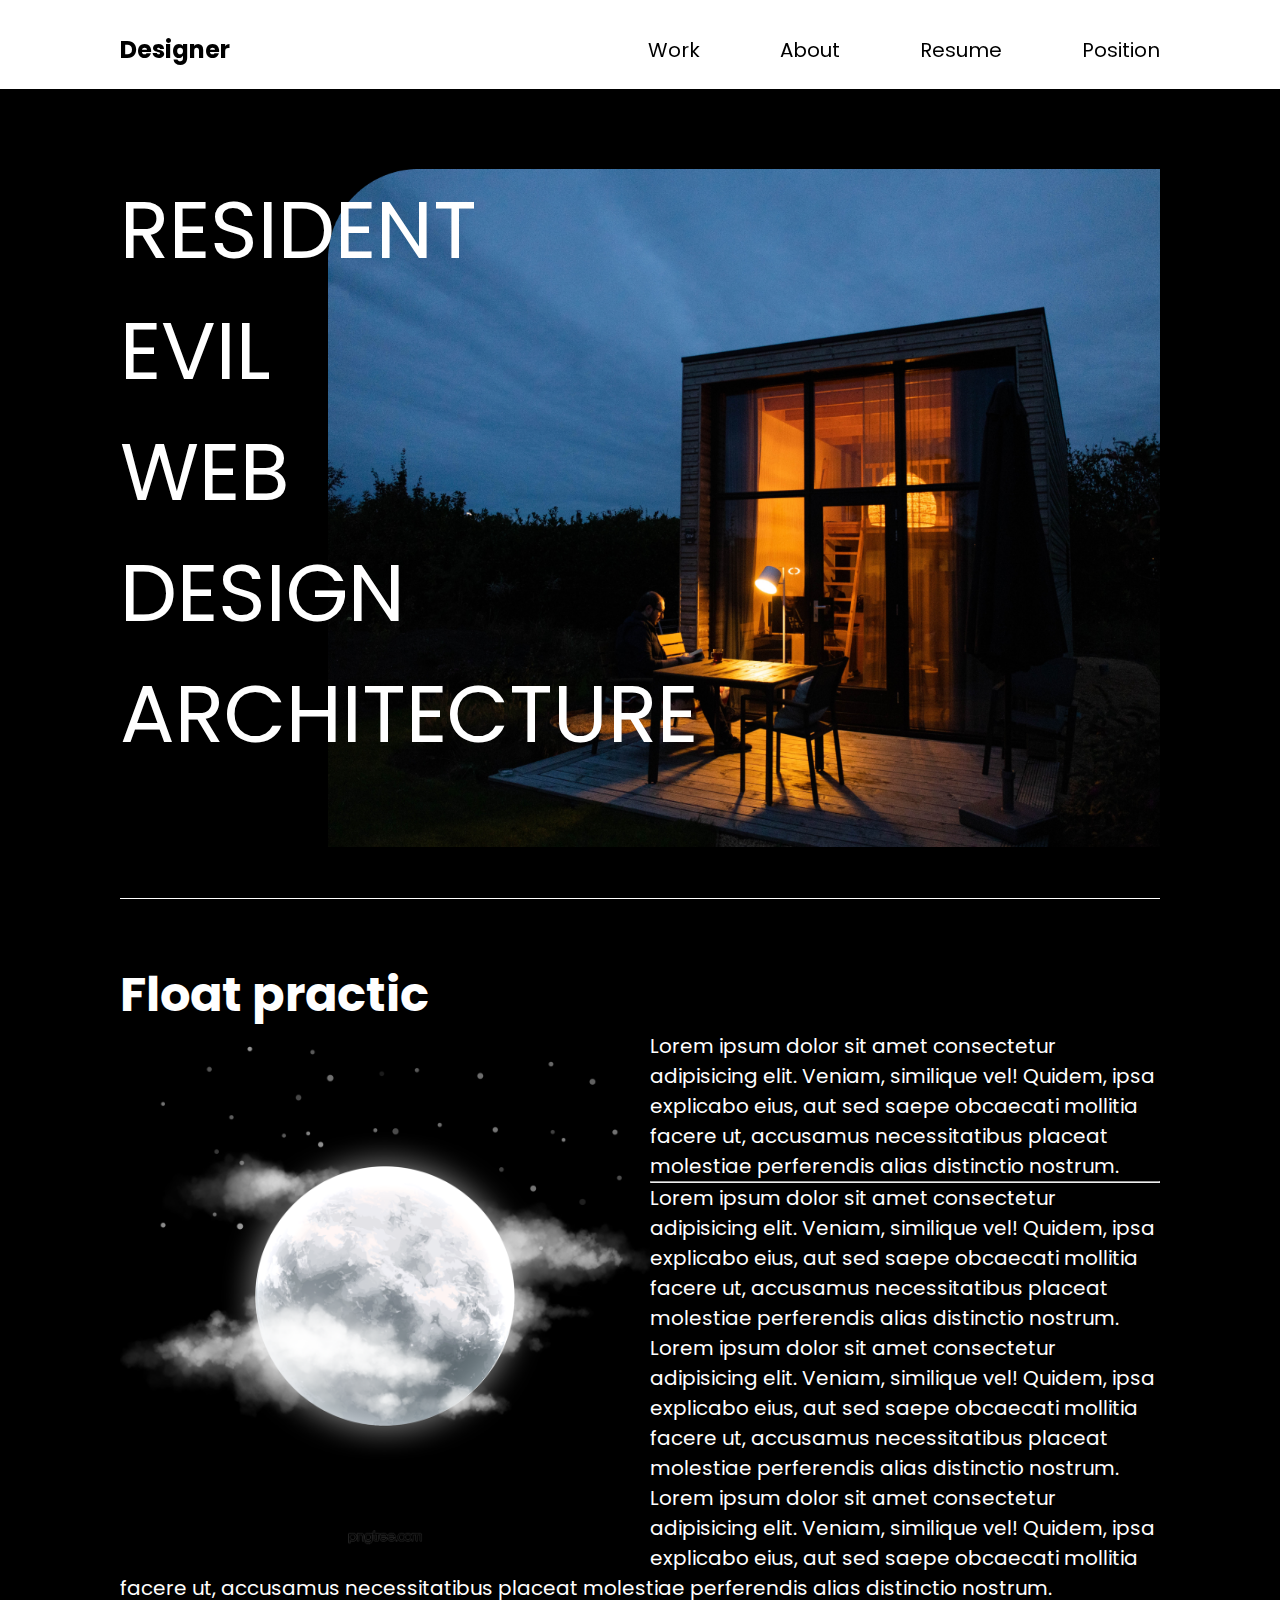
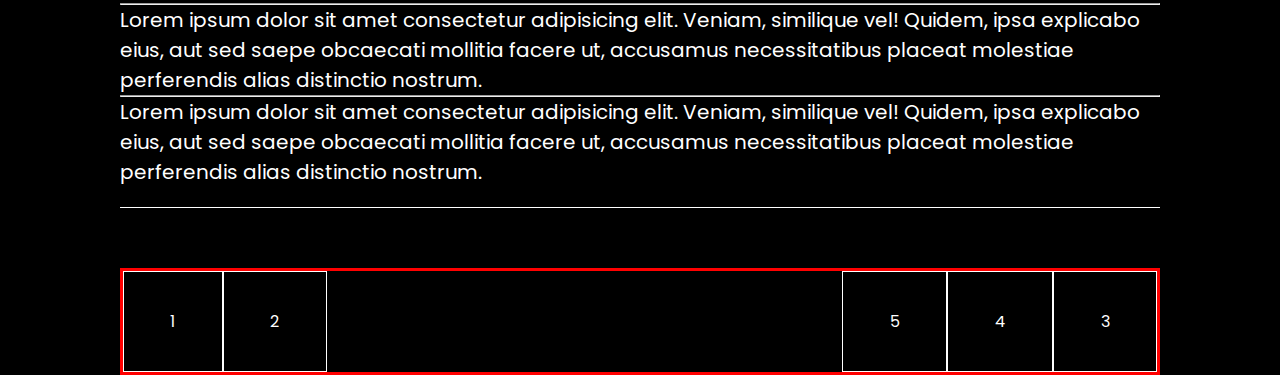
==== pages/float-test.html @ 33dc4abb "Practic with float elements" ====
<!DOCTYPE html>
<html lang="en">
  <head>
    <meta charset="UTF-8" />
    <meta name="viewport" content="width=device-width, initial-scale=1.0" />
    <title>Document</title>
    <link rel="stylesheet" href="../styles/main.css" />
    <link rel="stylesheet" href="../styles/float-test.css" />
  </head>
  <body class="bg-black">
    <header class="header">
      <div class="container flex items-center justify-content-between">
        <a class="nav-link" href="../index.html">
          <h5 class="h5 bold txt-black">Designer</h5>
        </a>
        <nav class="nav flex items-center">
          <a href="#project" class="nav-link txt-md txt-black">Work</a>
          <a href="#about-me" class="nav-link txt-md txt-black">About</a>
          <a href="#resume" class="nav-link txt-md txt-black">Resume</a>
          <a href="./test-position.html" class="nav-link txt-md txt-black"
            >Position</a
          >
        </nav>
      </div>
    </header>
    <div class="page-wrap fl-page-wrap flex flex-col justify-content-between">
      <div class="container flex flex-wrap">
        <h1 class="txt-white normal fl-main-title">
          RESIDENT EVIL WEB DESIGN ARCHITECTURE
        </h1>
        <div class="fl-img-wrap">
          <img class="img-responsive" src="../assets/images/home.png" alt="" />
        </div>
      </div>
      <div class="container">
        <div class="border-bottom bg-white"></div>
      </div>
    </div>
    <div class="section page-wrap flex flex-col justify-content-between">
      <div class="container">
        <h1 class="h1 txt-white">Float practic</h1>
        <img class="float-img" src="../assets/images/moon.png" alt="" />
        <p class="txt-md txt-white">
          Lorem ipsum dolor sit amet consectetur adipisicing elit. Veniam,
          similique vel! Quidem, ipsa explicabo eius, aut sed saepe obcaecati
          mollitia facere ut, accusamus necessitatibus placeat molestiae
          perferendis alias distinctio nostrum.
        </p>
        <hr />
        <p class="txt-md txt-white">
          Lorem ipsum dolor sit amet consectetur adipisicing elit. Veniam,
          similique vel! Quidem, ipsa explicabo eius, aut sed saepe obcaecati
          mollitia facere ut, accusamus necessitatibus placeat molestiae
          perferendis alias distinctio nostrum.
        </p>
        <p class="txt-md txt-white">
          Lorem ipsum dolor sit amet consectetur adipisicing elit. Veniam,
          similique vel! Quidem, ipsa explicabo eius, aut sed saepe obcaecati
          mollitia facere ut, accusamus necessitatibus placeat molestiae
          perferendis alias distinctio nostrum.
        </p>
        <p class="txt-md txt-white">
          Lorem ipsum dolor sit amet consectetur adipisicing elit. Veniam,
          similique vel! Quidem, ipsa explicabo eius, aut sed saepe obcaecati
          mollitia facere ut, accusamus necessitatibus placeat molestiae
          perferendis alias distinctio nostrum.
        </p>
        <hr />
        <p class="txt-md txt-white clear">
          Lorem ipsum dolor sit amet consectetur adipisicing elit. Veniam,
          similique vel! Quidem, ipsa explicabo eius, aut sed saepe obcaecati
          mollitia facere ut, accusamus necessitatibus placeat molestiae
          perferendis alias distinctio nostrum.
        </p>
        <hr />
        <p class="txt-md txt-white">
          Lorem ipsum dolor sit amet consectetur adipisicing elit. Veniam,
          similique vel! Quidem, ipsa explicabo eius, aut sed saepe obcaecati
          mollitia facere ut, accusamus necessitatibus placeat molestiae
          perferendis alias distinctio nostrum.
        </p>
      </div>
      <div class="container">
        <div class="border-bottom bg-white"></div>
      </div>
    </div>
    <section>
      <div class="container">
        <div class="box-wrap">
          <div class="box">1</div>
          <div class="box">2</div>
          <div class="box">3</div>
          <div class="box">4</div>
          <div class="box">5</div>
        </div>
      </div>
    </section>
  </body>
</html>
---- styles/main.css ----
@import url("https://fonts.googleapis.com/css2?family=Poppins:wght@400;500;600;700&display=swap");

/* body {
  font-family: "Graphik LCG", sans-serif;
  font-size: 50px;
} */

* {
  margin: 0;
  padding: 0;
  box-sizing: border-box;
}

body {
  font-family: "Poppins", sans-serif;
}

:root {
  --black: #000000;
  --blue: #007fef;
  --blue-light: #8ac8ff;
  --blue-light-2: #a6d5ff;
  --white: #ffffff;
  --h1: 48px;
  --h2-lg: 40px;
  --h2: 36px;
  --h3: 32px;
  --h5: 24px;
  --h6: 20px;
  --txt-md: 20px;
  --txt-sm: 16px;
  --space-section: 15px;
  --arrow-lg: 48px;
  --arrow-sm: 14px;
}

.container {
  max-width: calc(1040px + var(--space-section) * 2);
  padding: 0 var(--space-section);
  margin: 0 auto;
  width: 100%;
}

.border-bottom {
  height: 1px;
  width: 100%;
}
.page-wrap {
  min-height: calc(100vh - 90px);
  gap: 20px;
  margin-bottom: 60px;
  background-image: url("../assets/video/white-wave.mp4");
}

.flex {
  display: flex;
}

.flex-wrap {
  flex-wrap: wrap;
}

.flex-col {
  flex-direction: column;
}

.items-center {
  align-items: center;
}

.justify-content-between {
  justify-content: space-between;
}

.justify-content-center {
  justify-content: center;
}

.img-responsive {
  width: 100%;
}

.min-gap {
  gap: var(--space-section);
}
/* partials */
/* arrow */
.arrow {
  border-bottom-width: 2px;
  border-bottom-style: solid;
  display: inline-block;
  position: relative;
}

.arrow-top {
  transform: rotate(-90deg);
}

.arrow-black,
.arrow-black::before,
.arrow-black::after {
  border-bottom-color: var(--black);
}

.arrow-white,
.arrow-white::before,
.arrow-white::after {
  border-bottom-color: var(--white);
}

.arrow--skew-top {
  transform: rotate(-45deg);
}

.arrow::before,
.arrow::after {
  content: "";
  margin-top: 5px;
  border-bottom-width: 2px;
  border-bottom-style: solid;
  display: inline-block;
  position: absolute;
}

.arrow::before {
  transform: rotate(45deg);
}

.arrow::after {
  transform: rotate(-45deg);
}

.arrow--lg {
  width: var(--arrow-lg);
}

.arrow--lg::before,
.arrow--lg::after {
  right: -4px;
  width: calc(var(--arrow-lg) / 2.2);
}

.arrow--lg::before {
  top: -12px;
}

.arrow--lg::after {
  bottom: -9px;
}

.arrow--sm {
  width: var(--arrow-sm);
}

.arrow--sm::before,
.arrow--sm::after {
  right: 0;
  width: calc(var(--arrow-sm) / 2);
}

.arrow--sm::before {
  top: -8px;
}

.arrow--sm::after {
  bottom: -5px;
}

/* text styles */
.decoration-none {
  text-decoration: none;
}
.h1 {
  font-size: var(--h1);
}

.h2 {
  font-size: var(--h2);
}

.h3 {
  font-size: var(--h3);
}

.h5 {
  font-size: var(--h5);
}

.h6 {
  font-size: var(--h6);
}

.txt-md {
  font-size: var(--txt-md);
}

.txt-sm {
  font-size: var(--txt-sm);
}

.bold {
  font-weight: 700;
}

.semibold {
  font-weight: 600;
}

.medium {
  font-weight: 500;
}
.normal {
  font-weight: 400;
}

.txt-black {
  color: var(--black);
}

.txt-white {
  color: var(--white);
}

.txt-blue {
  color: var(--blue);
}

.txt-normal {
  font-style: normal;
}

.bg-black {
  background-color: black;
}

.bg-white {
  background-color: white;
}

/* buttons */
.btn {
  padding: 16px 32px;
  background-color: var(--black);
  border-radius: 60px;
  color: var(--white);
  border: none;
  cursor: pointer;
  font-size: var(--txt-md);
  font-weight: 400;
  display: flex;
  align-items: center;
  gap: 5px;
  transition: all 0.3s ease;
  border: 1px solid transparent;
}

.btn:hover {
  background-color: var(--white);
  color: var(--black);
  border: 1px solid var(--black);
}

.btn:hover .arrow-white,
.btn:hover .arrow-white::after,
.btn:hover .arrow-white::before {
  border-bottom-color: var(--black);
}
/* header */

.header {
  padding-top: 32px;
  padding-bottom: 22px;
  padding-top: 32px;
  box-shadow: 7px 6px 14px 0px black;
  background-color: white;
  position: sticky;
  top: 0;
  background-color: white;
  z-index: 10000000;
}

.nav-link {
  text-decoration: none;
  transition: color 0.3s ease;
}

.nav {
  gap: 80px;
}

.nav-link:hover {
  color: var(--blue);
}

/* main section */
.main {
  position: relative;
  flex-grow: 1;
  display: flex;
  align-items: center;
  padding: 30px 0;
}

.main-content {
  position: relative;
  z-index: 1;
}
.main-title-1 {
  padding-bottom: 20px;
  position: sticky;
  top: 90px;
  background: white;
  z-index: 100;
}

.main-title-2 {
  padding-bottom: 40px;
}

.mobile-frame {
  max-width: 500px;
  width: 100%;
  border-radius: 9px;
  border: 1px solid var(--black);
  min-height: 500px;
}

.video {
  position: absolute;
  width: 100%;
  height: 100%;
  left: 0;
  top: 0;
  object-fit: cover;
  opacity: 0.1;
  filter: blur(5px);
}

/*  section-project-header */
.link-section {
  text-decoration: none;
  display: block;
}

.section-project {
  margin-bottom: 60px;
}

.section-project-last {
  margin-bottom: 200px;
}

.section-project-header {
  padding-bottom: 40px;
}

.section-project-img-wrap {
  padding-bottom: 60px;
}

.section-about-me {
  padding-bottom: 200px;
}

.section-about-me-content {
  max-width: 508px;
}

.section-about-me-space-content {
  margin-bottom: 40px;
}

.section-about-me-img-wrap {
  margin-top: 60px;
  position: relative;
  cursor: pointer;
}

.section-about-me-img-wrap:hover::after,
.section-about-me-img-wrap:hover::before {
  bottom: 7px;
  left: 0;
  opacity: 0;
}

.section-about-img {
  max-width: 333px;
  width: 100%;
  position: relative;
  z-index: 100;
}

.section-about-me-img-wrap::after,
.section-about-me-img-wrap::before {
  content: "";
  position: absolute;
  width: 100%;
  height: calc(100% - 7px);
  left: 0;
  transition: all 0.3s ease;
}

.section-about-me-img-wrap::before {
  bottom: 33.75px;
  left: 28.5px;
  background-color: var(--blue-light);
  z-index: 1;
}

.section-about-me-img-wrap::after {
  bottom: 60px;
  left: 68px;
  background-color: var(--blue-light-2);
}

/* resume section */
.section-resume {
  padding-bottom: 75px;
}
.section-resume-header {
  margin-bottom: 65px;
}
.section-resume-table {
  padding-bottom: 75px;
}

.section-resume-table-data {
  max-width: 775px;
  width: 100%;
  border-top: 1px solid rgba(0, 0, 0, 0.3);
  padding: 8px 0 48px;
}

.section-resume-table-data-left {
  max-width: 506px;
  width: 100%;
}

.section-resume-table-data-txt {
  padding-bottom: 12px;
}

.footer {
  background-color: var(--black);
  padding: 80px 0;
}

.footer-title {
  padding-bottom: 24px;
}

.footer-sub-title {
  padding-bottom: 40px;
}
---- styles/float-test.css ----
.fl-main-title {
  width: 20%;
  position: relative;
  font-size: 81px;
}

.fl-img-wrap {
  width: 80%;
}

.fl-page-wrap {
  padding: 80px 0 0;
}

.float-img {
  float: left;
  width: 51%;
  /*  shape-outside: circle(29.03% at 262px 265px); */
}

.mb-20 {
  margin-bottom: 20px;
}

.clear {
  clear: both;
}

.box-wrap {
  border: 3px solid red;
}

.box-wrap {
  overflow: hidden;
}

.box {
  border: 1px solid white;
  color: white;
  padding: 37px 46.44px;
}

.box:nth-child(1),
.box:nth-child(2) {
  float: left;
}

.box:nth-child(3),
.box:nth-child(4),
.box:nth-child(5) {
  float: right;
}
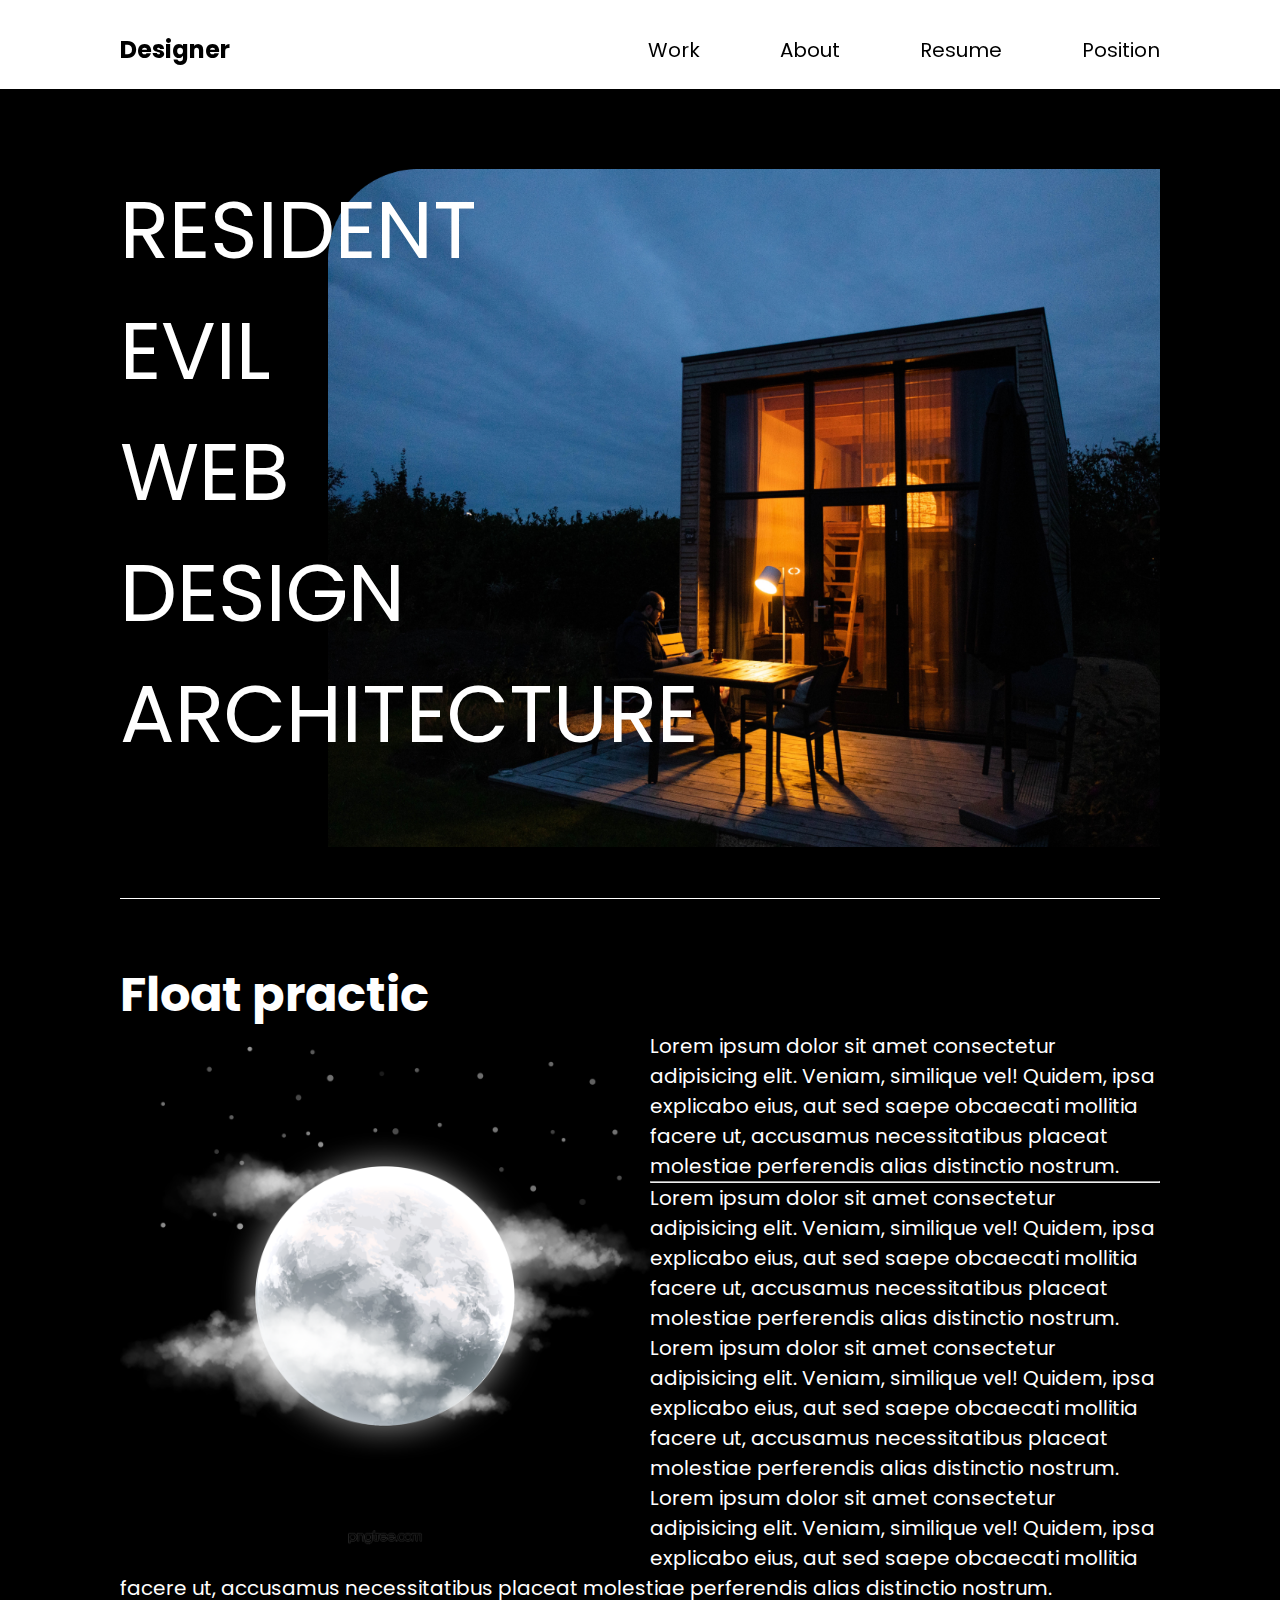
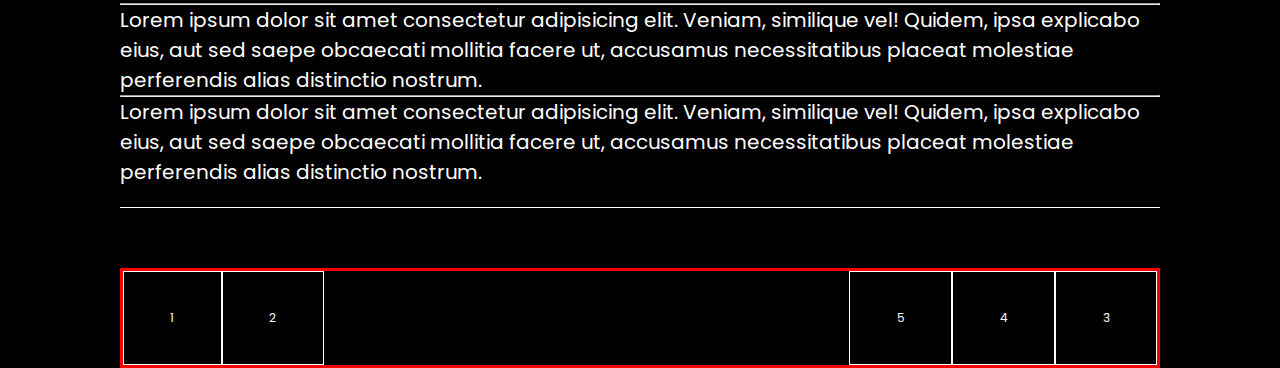
==== commit 512e6375: "add media query" ====
--- a/pages/float-test.html
+++ b/pages/float-test.html
@@ -4,8 +4,8 @@
     <meta charset="UTF-8" />
     <meta name="viewport" content="width=device-width, initial-scale=1.0" />
     <title>Document</title>
-    <link rel="stylesheet" href="../styles/main.css" />
-    <link rel="stylesheet" href="../styles/float-test.css" />
+    <link rel="stylesheet" href="../css/main.css" />
+    <link rel="stylesheet" href="../css/float-test.css" />
   </head>
   <body class="bg-black">
     <header class="header">
--- a/css/main.css
+++ b/css/main.css
@@ -0,0 +1,779 @@
+@import url("https://fonts.googleapis.com/css2?family=Poppins:wght@400;500;600;700&display=swap");
+@font-face {
+  font-family: "Graphik LCG";
+  src: url("../assets/fonts/GraphikLCG/GraphikLCG-Regular.eot");
+  src: url("../assets/fonts/GraphikLCG/GraphikLCG-Regular.eot?#iefix") format("embedded-opentype"), url("../assets/fonts/GraphikLCG/GraphikLCG-Regular.woff2") format("woff2"), url("../assets/fonts/GraphikLCG/GraphikLCG-Regular.woff") format("woff"), url("../assets/fonts/GraphikLCG/GraphikLCG-Regular.ttf") format("truetype"), url("../assets/fonts/GraphikLCG/GraphikLCG-Regular.svg#GraphikLCG-Regular") format("svg");
+  font-weight: normal;
+  font-style: normal;
+  font-display: swap;
+}
+@font-face {
+  font-family: "Graphik LCG";
+  src: url("../assets/fonts/GraphikLCG/GraphikLCG-Semibold.eot");
+  src: url("../assets/fonts/GraphikLCG/GraphikLCG-Semibold.eot?#iefix") format("embedded-opentype"), url("../assets/fonts/GraphikLCG/GraphikLCG-Semibold.woff2") format("woff2"), url("../assets/fonts/GraphikLCG/GraphikLCG-Semibold.woff") format("woff"), url("../assets/fonts/GraphikLCG/GraphikLCG-Semibold.ttf") format("truetype"), url("../assets/fonts/GraphikLCG/GraphikLCG-Semibold.svg#GraphikLCG-Semibold") format("svg");
+  font-weight: 600;
+  font-style: normal;
+  font-display: swap;
+}
+body {
+  font-size: 16px;
+}
+@media screen {
+  body {
+    font-size: 12px;
+  }
+}
+
+button {
+  padding: 0 1rem;
+}
+
+/* body {
+  font-family: "Graphik LCG", sans-serif;
+  font-size: 50px;
+} */
+* {
+  margin: 0;
+  padding: 0;
+  box-sizing: border-box;
+}
+
+body {
+  font-family: "Poppins", sans-serif;
+}
+
+:root {
+  --black: #000000;
+  --blue: #007fef;
+  --blue-light: #8ac8ff;
+  --blue-light-2: #a6d5ff;
+  --white: #ffffff;
+  --h1: 48px;
+  --h2-lg: 40px;
+  --h2: 36px;
+  --h3: 32px;
+  --h5: 24px;
+  --h6: 20px;
+  --txt-md: 20px;
+  --txt-sm: 16px;
+  --space-section: 15px;
+  --arrow-lg: 48px;
+  --arrow-sm: 14px;
+}
+
+.container {
+  max-width: calc(1040px + var(--space-section) * 2);
+  padding: 0 var(--space-section);
+  margin: 0 auto;
+  width: 100%;
+}
+
+.border-bottom {
+  height: 1px;
+  width: 100%;
+}
+
+.page-wrap {
+  min-height: calc(100vh - 90px);
+  gap: 20px;
+  margin-bottom: 60px;
+  background-image: url("../assets/video/white-wave.mp4");
+}
+
+.flex {
+  display: flex;
+}
+
+.flex-wrap {
+  flex-wrap: wrap;
+}
+
+.flex-col {
+  flex-direction: column;
+}
+
+.items-center {
+  align-items: center;
+}
+
+.justify-content-between {
+  justify-content: space-between;
+}
+
+.justify-content-center {
+  justify-content: center;
+}
+
+.img-responsive {
+  width: 100%;
+}
+
+.min-gap {
+  gap: var(--space-section);
+}
+
+/* partials */
+/* arrow */
+.arrow {
+  border-bottom-width: 2px;
+  border-bottom-style: solid;
+  display: inline-block;
+  position: relative;
+}
+
+.arrow-top {
+  transform: rotate(-90deg);
+}
+
+.arrow-black,
+.arrow-black::before,
+.arrow-black::after {
+  border-bottom-color: var(--black);
+}
+
+.arrow-white,
+.arrow-white::before,
+.arrow-white::after {
+  border-bottom-color: var(--white);
+}
+
+.arrow--skew-top {
+  transform: rotate(-45deg);
+}
+
+.arrow::before,
+.arrow::after {
+  content: "";
+  margin-top: 5px;
+  border-bottom-width: 2px;
+  border-bottom-style: solid;
+  display: inline-block;
+  position: absolute;
+}
+
+.arrow::before {
+  transform: rotate(45deg);
+}
+
+.arrow::after {
+  transform: rotate(-45deg);
+}
+
+.arrow--lg {
+  width: var(--arrow-lg);
+}
+
+.arrow--lg::before,
+.arrow--lg::after {
+  right: -4px;
+  width: calc(var(--arrow-lg) / 2.2);
+}
+
+.arrow--lg::before {
+  top: -12px;
+}
+
+.arrow--lg::after {
+  bottom: -9px;
+}
+
+.arrow--sm {
+  width: var(--arrow-sm);
+}
+
+.arrow--sm::before,
+.arrow--sm::after {
+  right: 0;
+  width: calc(var(--arrow-sm) / 2);
+}
+
+.arrow--sm::before {
+  top: -8px;
+}
+
+.arrow--sm::after {
+  bottom: -5px;
+}
+
+/* text styles */
+.decoration-none {
+  text-decoration: none;
+}
+
+.h1 {
+  font-size: var(--h1);
+}
+
+.h2 {
+  font-size: var(--h2);
+}
+
+.h3 {
+  font-size: var(--h3);
+}
+
+.h5 {
+  font-size: var(--h5);
+}
+
+.h6 {
+  font-size: var(--h6);
+}
+
+.txt-md {
+  font-size: var(--txt-md);
+}
+
+.txt-sm {
+  font-size: var(--txt-sm);
+}
+
+.bold {
+  font-weight: 700;
+}
+
+.semibold {
+  font-weight: 600;
+}
+
+.medium {
+  font-weight: 500;
+}
+
+.normal {
+  font-weight: 400;
+}
+
+.txt-black {
+  color: var(--black);
+}
+
+.txt-white {
+  color: var(--white);
+}
+
+.txt-blue {
+  color: var(--blue);
+}
+
+.txt-normal {
+  font-style: normal;
+}
+
+.bg-black {
+  background-color: black;
+}
+
+.bg-white {
+  background-color: white;
+}
+
+/* buttons */
+.btn {
+  padding: 16px 32px;
+  background-color: var(--black);
+  border-radius: 60px;
+  color: var(--white);
+  border: none;
+  cursor: pointer;
+  font-size: var(--txt-md);
+  font-weight: 400;
+  display: flex;
+  align-items: center;
+  gap: 5px;
+  transition: all 0.3s ease;
+  border: 1px solid transparent;
+}
+
+.btn:hover {
+  background-color: var(--white);
+  color: var(--black);
+  border: 1px solid var(--black);
+}
+
+.btn:hover .arrow-white,
+.btn:hover .arrow-white::after,
+.btn:hover .arrow-white::before {
+  border-bottom-color: var(--black);
+}
+
+/* header */
+.header {
+  padding-top: 32px;
+  padding-bottom: 22px;
+  padding-top: 32px;
+  box-shadow: 7px 6px 14px 0px black;
+  background-color: white;
+  position: sticky;
+  top: 0;
+  background-color: white;
+  z-index: 10000000;
+}
+
+.nav-link {
+  text-decoration: none;
+  transition: color 0.3s ease;
+}
+
+.nav {
+  gap: 20px;
+}
+@media (min-width: 768px) {
+  .nav {
+    gap: 80px;
+  }
+}
+
+.nav-link:hover {
+  color: var(--blue);
+}
+
+/* main section */
+.main {
+  position: relative;
+  flex-grow: 1;
+  display: flex;
+  align-items: center;
+  padding: 30px 0;
+}
+
+.main-content {
+  position: relative;
+  z-index: 1;
+}
+
+.main-title-1 {
+  padding-bottom: 20px;
+  position: sticky;
+  top: 90px;
+  background: white;
+  z-index: 100;
+}
+
+.main-title-2 {
+  padding-bottom: 40px;
+}
+
+.mobile-frame {
+  max-width: 500px;
+  width: 100%;
+  border-radius: 9px;
+  border: 1px solid var(--black);
+  min-height: 500px;
+}
+
+.video {
+  position: absolute;
+  width: 100%;
+  height: 100%;
+  left: 0;
+  top: 0;
+  -o-object-fit: cover;
+     object-fit: cover;
+  opacity: 0.1;
+  filter: blur(5px);
+}
+
+/*  section-project-header */
+.link-section {
+  text-decoration: none;
+  display: block;
+}
+
+.section-project {
+  margin-bottom: 60px;
+}
+
+.section-project-last {
+  margin-bottom: 50px;
+}
+@media (min-width: 768px) {
+  .section-project-last {
+    margin-bottom: 200px;
+  }
+}
+
+.section-project-header {
+  padding-bottom: 40px;
+}
+
+.section-project-img-wrap {
+  padding-bottom: 60px;
+}
+
+.section-about-me {
+  margin-bottom: 50px;
+}
+@media (min-width: 768px) {
+  .section-about-me {
+    margin-bottom: 200px;
+  }
+}
+
+.section-about-me-content {
+  max-width: 508px;
+}
+
+.section-about-me-space-content {
+  margin-bottom: 40px;
+}
+
+.section-about-me-img-wrap {
+  margin-top: 60px;
+  position: relative;
+  cursor: pointer;
+}
+
+.section-about-me-img-wrap:hover::after,
+.section-about-me-img-wrap:hover::before {
+  bottom: 7px;
+  left: 0;
+  opacity: 0;
+}
+
+.section-about-img {
+  max-width: 333px;
+  width: 100%;
+  position: relative;
+  z-index: 100;
+}
+
+.section-about-me-img-wrap::after,
+.section-about-me-img-wrap::before {
+  content: "";
+  position: absolute;
+  width: 100%;
+  height: calc(100% - 7px);
+  left: 0;
+  transition: all 0.3s ease;
+}
+
+.section-about-me-img-wrap::before {
+  bottom: 33.75px;
+  left: 28.5px;
+  background-color: var(--blue-light);
+  z-index: 1;
+}
+
+.section-about-me-img-wrap::after {
+  bottom: 60px;
+  left: 68px;
+  background-color: var(--blue-light-2);
+}
+
+/* resume section */
+.section-resume {
+  padding-bottom: 75px;
+}
+
+.section-resume-header {
+  margin-bottom: 65px;
+}
+
+.section-resume-table {
+  padding-bottom: 75px;
+}
+
+.section-resume-table-data {
+  max-width: 775px;
+  width: 100%;
+  border-top: 1px solid rgba(0, 0, 0, 0.3);
+  padding: 8px 0 48px;
+}
+
+.section-resume-table-data-left {
+  max-width: 506px;
+  width: 100%;
+}
+
+.section-resume-table-data-txt {
+  padding-bottom: 12px;
+}
+
+.footer {
+  background-color: var(--black);
+  padding: 80px 0;
+}
+
+.footer-title {
+  padding-bottom: 24px;
+}
+
+.footer-sub-title {
+  padding-bottom: 40px;
+}
+
+.row {
+  display: flex;
+  flex-wrap: wrap;
+  margin: -15px -15px 0;
+}
+
+.content {
+  background-color: green;
+  min-height: 200px;
+}
+
+.col {
+  flex: 1 0 auto;
+  padding: 15px 15px 0;
+}
+
+.col-1 {
+  flex: 0 0 auto;
+  width: 8.3333333333%;
+  padding: 15px 15px 0;
+}
+
+.col-2 {
+  flex: 0 0 auto;
+  width: 16.6666666667%;
+  padding: 15px 15px 0;
+}
+
+.col-3 {
+  flex: 0 0 auto;
+  width: 25%;
+  padding: 15px 15px 0;
+}
+
+.col-4 {
+  flex: 0 0 auto;
+  width: 33.3333333333%;
+  padding: 15px 15px 0;
+}
+
+.col-5 {
+  flex: 0 0 auto;
+  width: 41.6666666667%;
+  padding: 15px 15px 0;
+}
+
+.col-6 {
+  flex: 0 0 auto;
+  width: 50%;
+  padding: 15px 15px 0;
+}
+
+.col-7 {
+  flex: 0 0 auto;
+  width: 58.3333333333%;
+  padding: 15px 15px 0;
+}
+
+.col-8 {
+  flex: 0 0 auto;
+  width: 66.6666666667%;
+  padding: 15px 15px 0;
+}
+
+.col-9 {
+  flex: 0 0 auto;
+  width: 75%;
+  padding: 15px 15px 0;
+}
+
+.col-10 {
+  flex: 0 0 auto;
+  width: 83.3333333333%;
+  padding: 15px 15px 0;
+}
+
+.col-11 {
+  flex: 0 0 auto;
+  width: 91.6666666667%;
+  padding: 15px 15px 0;
+}
+
+.col-12 {
+  flex: 0 0 auto;
+  width: 100%;
+  padding: 15px 15px 0;
+}
+
+@media screen and (min-width: 576px) {
+  .col-sm-1 {
+    flex: 0 0 auto;
+    width: 8.3333333333%;
+    padding: 15px 15px 0;
+  }
+  .col-sm-2 {
+    flex: 0 0 auto;
+    width: 16.6666666667%;
+    padding: 15px 15px 0;
+  }
+  .col-sm-3 {
+    flex: 0 0 auto;
+    width: 25%;
+    padding: 15px 15px 0;
+  }
+  .col-sm-4 {
+    flex: 0 0 auto;
+    width: 33.3333333333%;
+    padding: 15px 15px 0;
+  }
+  .col-sm-5 {
+    flex: 0 0 auto;
+    width: 41.6666666667%;
+    padding: 15px 15px 0;
+  }
+  .col-sm-6 {
+    flex: 0 0 auto;
+    width: 50%;
+    padding: 15px 15px 0;
+  }
+  .col-sm-7 {
+    flex: 0 0 auto;
+    width: 58.3333333333%;
+    padding: 15px 15px 0;
+  }
+  .col-sm-8 {
+    flex: 0 0 auto;
+    width: 66.6666666667%;
+    padding: 15px 15px 0;
+  }
+  .col-sm-9 {
+    flex: 0 0 auto;
+    width: 75%;
+    padding: 15px 15px 0;
+  }
+  .col-sm-10 {
+    flex: 0 0 auto;
+    width: 83.3333333333%;
+    padding: 15px 15px 0;
+  }
+  .col-sm-11 {
+    flex: 0 0 auto;
+    width: 91.6666666667%;
+    padding: 15px 15px 0;
+  }
+  .col-sm-12 {
+    flex: 0 0 auto;
+    width: 100%;
+    padding: 15px 15px 0;
+  }
+}
+@media screen and (min-width: 768px) {
+  .col-md-1 {
+    flex: 0 0 auto;
+    width: 8.3333333333%;
+    padding: 15px 15px 0;
+  }
+  .col-md-2 {
+    flex: 0 0 auto;
+    width: 16.6666666667%;
+    padding: 15px 15px 0;
+  }
+  .col-md-3 {
+    flex: 0 0 auto;
+    width: 25%;
+    padding: 15px 15px 0;
+  }
+  .col-md-4 {
+    flex: 0 0 auto;
+    width: 33.3333333333%;
+    padding: 15px 15px 0;
+  }
+  .col-md-5 {
+    flex: 0 0 auto;
+    width: 41.6666666667%;
+    padding: 15px 15px 0;
+  }
+  .col-md-6 {
+    flex: 0 0 auto;
+    width: 50%;
+    padding: 15px 15px 0;
+  }
+  .col-md-7 {
+    flex: 0 0 auto;
+    width: 58.3333333333%;
+    padding: 15px 15px 0;
+  }
+  .col-md-8 {
+    flex: 0 0 auto;
+    width: 66.6666666667%;
+    padding: 15px 15px 0;
+  }
+  .col-md-9 {
+    flex: 0 0 auto;
+    width: 75%;
+    padding: 15px 15px 0;
+  }
+  .col-md-10 {
+    flex: 0 0 auto;
+    width: 83.3333333333%;
+    padding: 15px 15px 0;
+  }
+  .col-md-11 {
+    flex: 0 0 auto;
+    width: 91.6666666667%;
+    padding: 15px 15px 0;
+  }
+  .col-md-12 {
+    flex: 0 0 auto;
+    width: 100%;
+    padding: 15px 15px 0;
+  }
+}
+@media screen and (min-width: 992px) {
+  .col-lg-1 {
+    flex: 0 0 auto;
+    width: 8.3333333333%;
+    padding: 15px 15px 0;
+  }
+  .col-lg-2 {
+    flex: 0 0 auto;
+    width: 16.6666666667%;
+    padding: 15px 15px 0;
+  }
+  .col-lg-3 {
+    flex: 0 0 auto;
+    width: 25%;
+    padding: 15px 15px 0;
+  }
+  .col-lg-4 {
+    flex: 0 0 auto;
+    width: 33.3333333333%;
+    padding: 15px 15px 0;
+  }
+  .col-lg-5 {
+    flex: 0 0 auto;
+    width: 41.6666666667%;
+    padding: 15px 15px 0;
+  }
+  .col-lg-6 {
+    flex: 0 0 auto;
+    width: 50%;
+    padding: 15px 15px 0;
+  }
+  .col-lg-7 {
+    flex: 0 0 auto;
+    width: 58.3333333333%;
+    padding: 15px 15px 0;
+  }
+  .col-lg-8 {
+    flex: 0 0 auto;
+    width: 66.6666666667%;
+    padding: 15px 15px 0;
+  }
+  .col-lg-9 {
+    flex: 0 0 auto;
+    width: 75%;
+    padding: 15px 15px 0;
+  }
+  .col-lg-10 {
+    flex: 0 0 auto;
+    width: 83.3333333333%;
+    padding: 15px 15px 0;
+  }
+  .col-lg-11 {
+    flex: 0 0 auto;
+    width: 91.6666666667%;
+    padding: 15px 15px 0;
+  }
+  .col-lg-12 {
+    flex: 0 0 auto;
+    width: 100%;
+    padding: 15px 15px 0;
+  }
+}--- a/css/float-test.css
+++ b/css/float-test.css
@@ -0,0 +1,52 @@
+.fl-main-title {
+  width: 20%;
+  position: relative;
+  font-size: 81px;
+}
+
+.fl-img-wrap {
+  width: 80%;
+}
+
+.fl-page-wrap {
+  padding: 80px 0 0;
+}
+
+.float-img {
+  float: left;
+  width: 51%;
+  /*  shape-outside: circle(29.03% at 262px 265px); */
+}
+
+.mb-20 {
+  margin-bottom: 20px;
+}
+
+.clear {
+  clear: both;
+}
+
+.box-wrap {
+  border: 3px solid red;
+}
+
+.box-wrap {
+  overflow: hidden;
+}
+
+.box {
+  border: 1px solid white;
+  color: white;
+  padding: 37px 46.44px;
+}
+
+.box:nth-child(1),
+.box:nth-child(2) {
+  float: left;
+}
+
+.box:nth-child(3),
+.box:nth-child(4),
+.box:nth-child(5) {
+  float: right;
+}